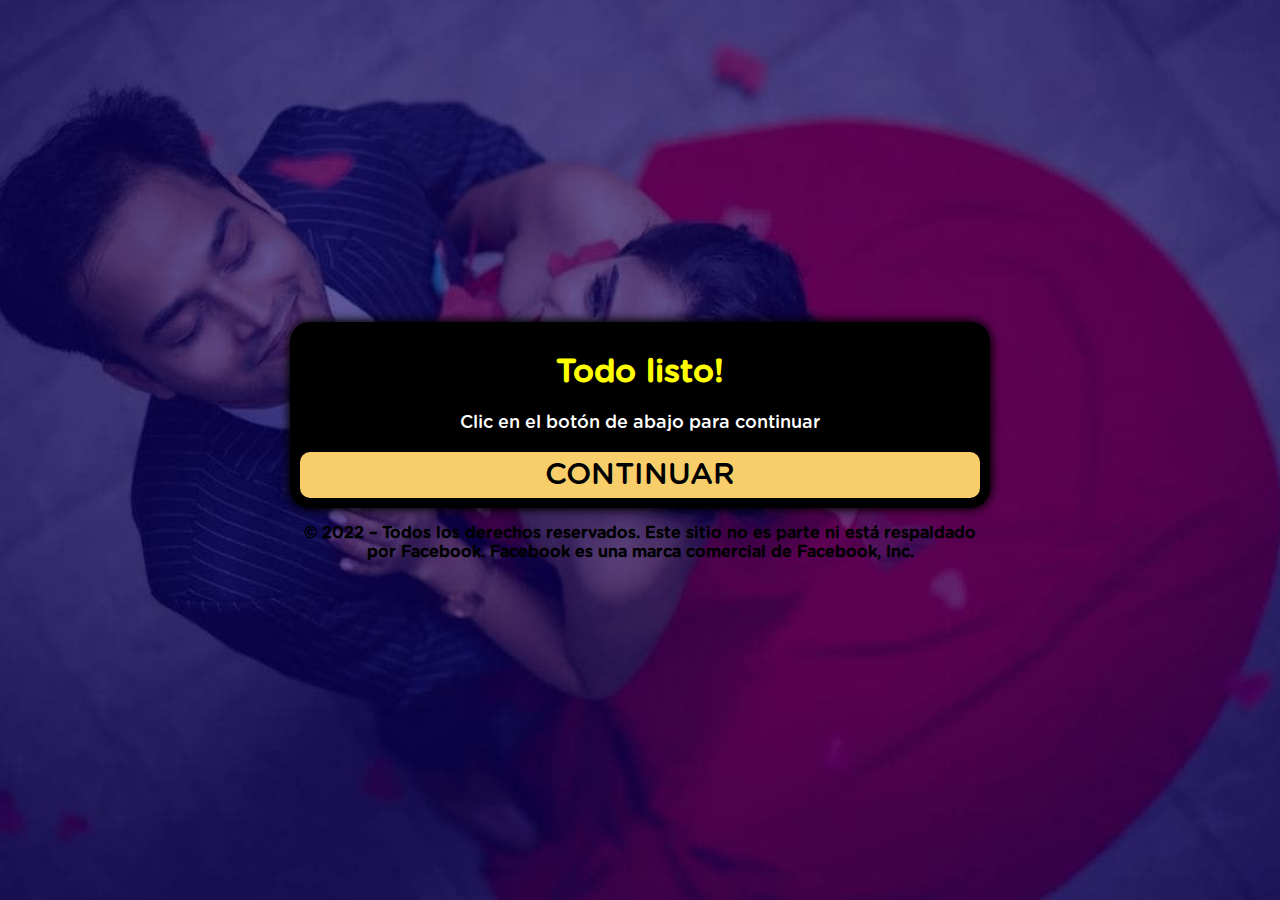
==== ps1/index.html @ 8814ea47 "Add files via upload" ====
<!DOCTYPE html>
<html lang="pt-br">
<head>
  <meta charset="utf-8">
  <meta name="viewport" content="width=device-width, initial-scale=1, shrink-to-fit=no">
  <link rel="stylesheet" href="style.css">
  <title>Todo listo!</title>
</head>
<body> 
  <div class="container">
    <div class="black">
      <div>
        <div class="question">
          <h1>Todo listo!</h1>
          <p>Clic en el botón de abajo para continuar</p>
        </div>
        <div class="answer">
          <a class="btn" href="https://digitalnetclases.com/">CONTINUAR</a>
        </div>
      </div>    
    </div>
    <p style="text-align: center; font-weight: bold;">© 2022 – Todos los derechos reservados. Este sitio no es parte ni está respaldado por Facebook. Facebook es una marca comercial de Facebook, Inc.</p>
  </div>
  <script type="text/javascript" src="script.js"></script>
</body>
</html>
---- ps1/style.css ----
@font-face {
	font-family: Gotham Rounded;
	src: url("font.otf") format("opentype");
}

*, *::before, *::after {
	box-sizing: border-box;
	font-family: Gotham Rounded;
}

body {
	padding: 0;
	margin: 0;
	display: flex;
	flex-direction: column;
	justify-content: center;
	align-items: center;
	width: 100vw;
	height: 100vh;
	background: url("ms.jpeg") no-repeat fixed center;
	background-size: cover;
}

.container {
	width: 700px;
	max-width: 90%;
}

.black {
	background-color: black;
	padding: 10px;
	text-align: center;
	border-radius: 20px;
	box-shadow: 0 0 10px 2px;
}

.answer {
	display: grid;
	grid-template-columns: repeat(1, auto);
	gap: 10px;
}

.btn {
	border-radius: 10px;
	padding: 5px 10px;
	font-size: 30px;
	background-color: #f7ce6a;
	outline: none;
	color: black;
	text-decoration: none;
}

.black h1 {
	color: yellow;
}

.black p {
	font-size: 18px;
	color: white;
}
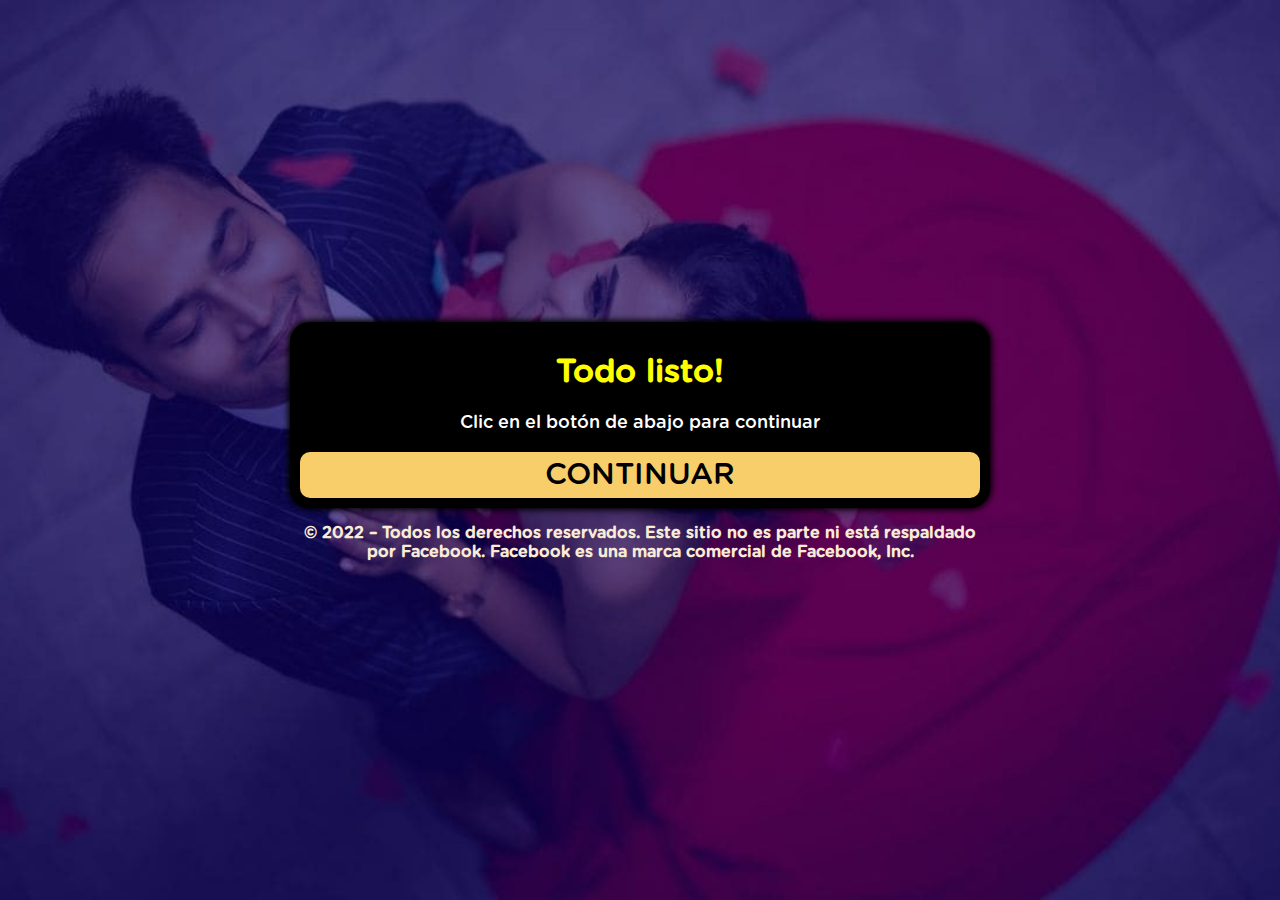
==== commit fc787ef5: "Add files via upload" ====
--- a/ps1/index.html
+++ b/ps1/index.html
@@ -3,6 +3,8 @@
 <head>
   <meta charset="utf-8">
   <meta name="viewport" content="width=device-width, initial-scale=1, shrink-to-fit=no">
+<!-- Ícone da Página -->
+    <link rel="shortcut icon" type="image/jpg" href="./assets/img/favicon.png">
   <link rel="stylesheet" href="style.css">
   <title>Todo listo!</title>
 </head>
--- a/ps1/style.css
+++ b/ps1/style.css
@@ -6,6 +6,7 @@
 *, *::before, *::after {
 	box-sizing: border-box;
 	font-family: Gotham Rounded;
+	color: antiquewhite;
 }
 
 body {
@@ -31,7 +32,8 @@
 	padding: 10px;
 	text-align: center;
 	border-radius: 20px;
-	box-shadow: 0 0 10px 2px;
+	box-shadow: 0 0 6px 2px;
+	color: black;
 }
 
 .answer {
